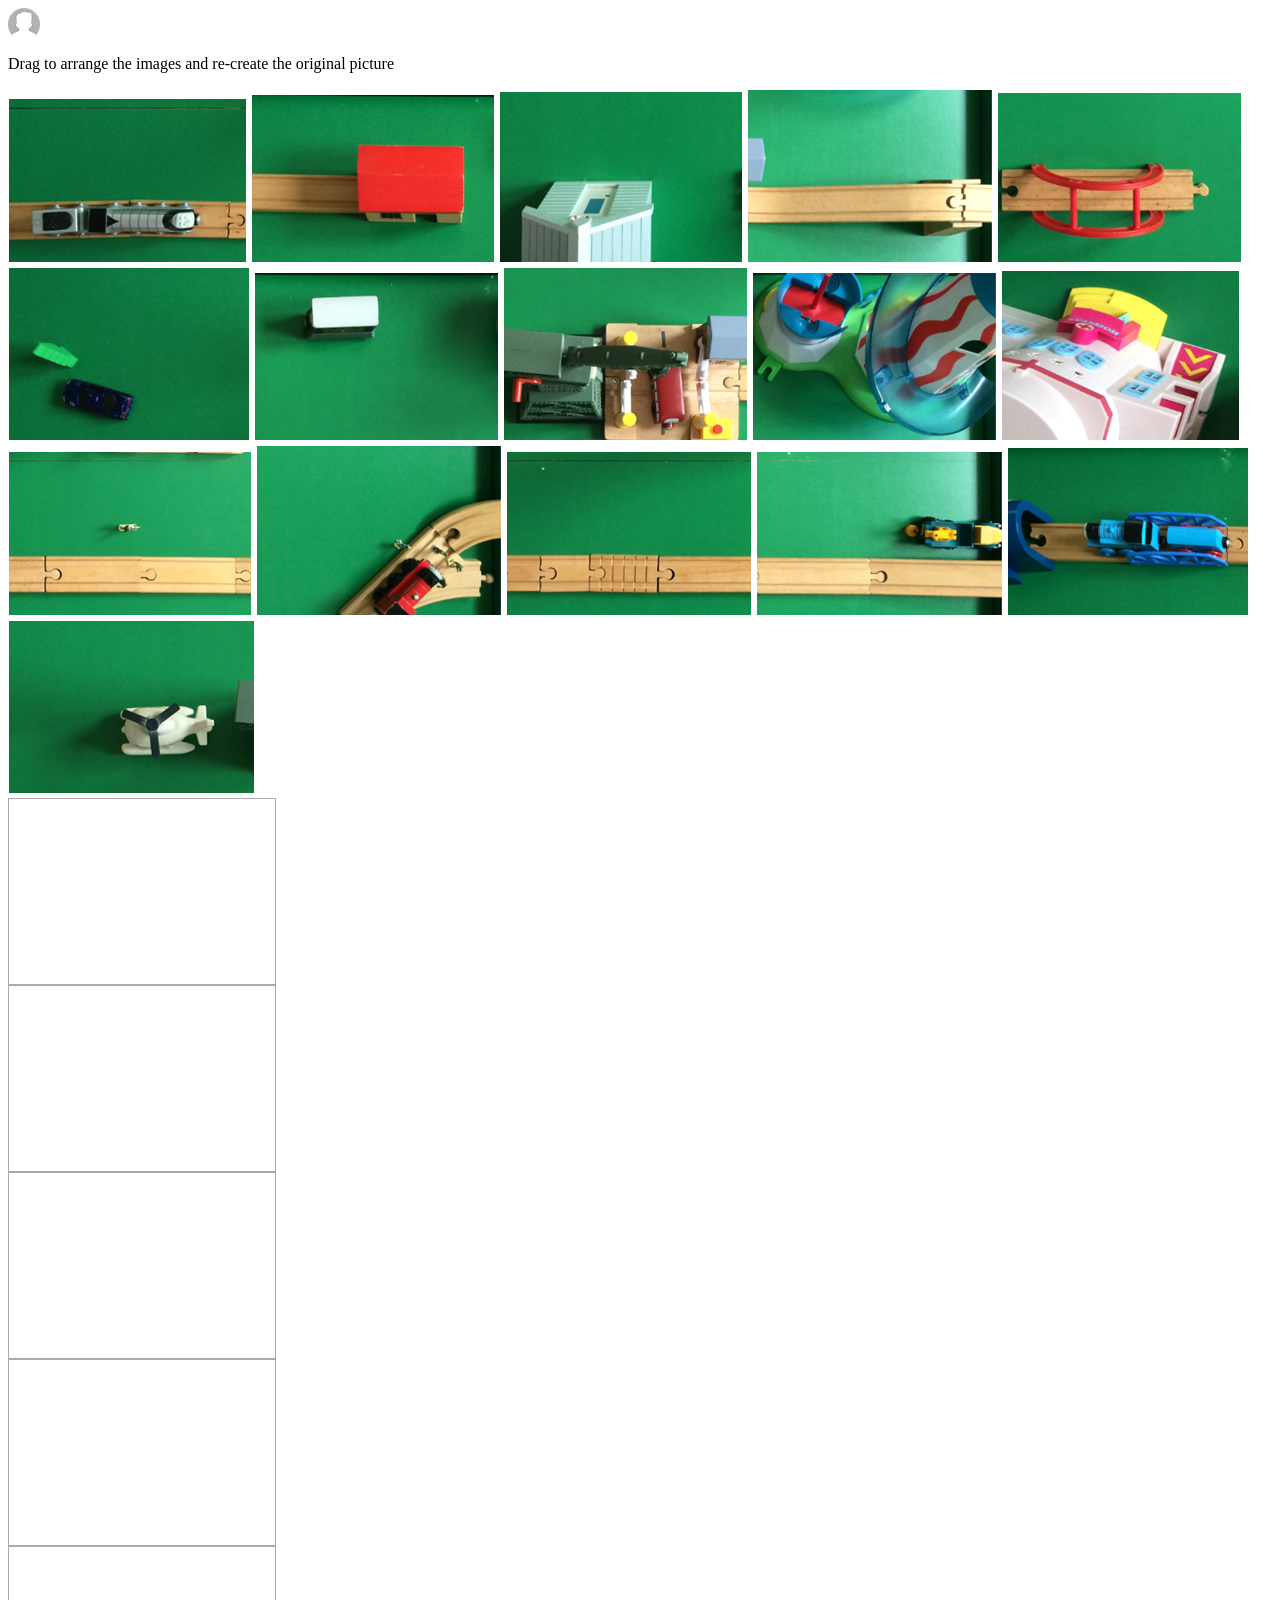
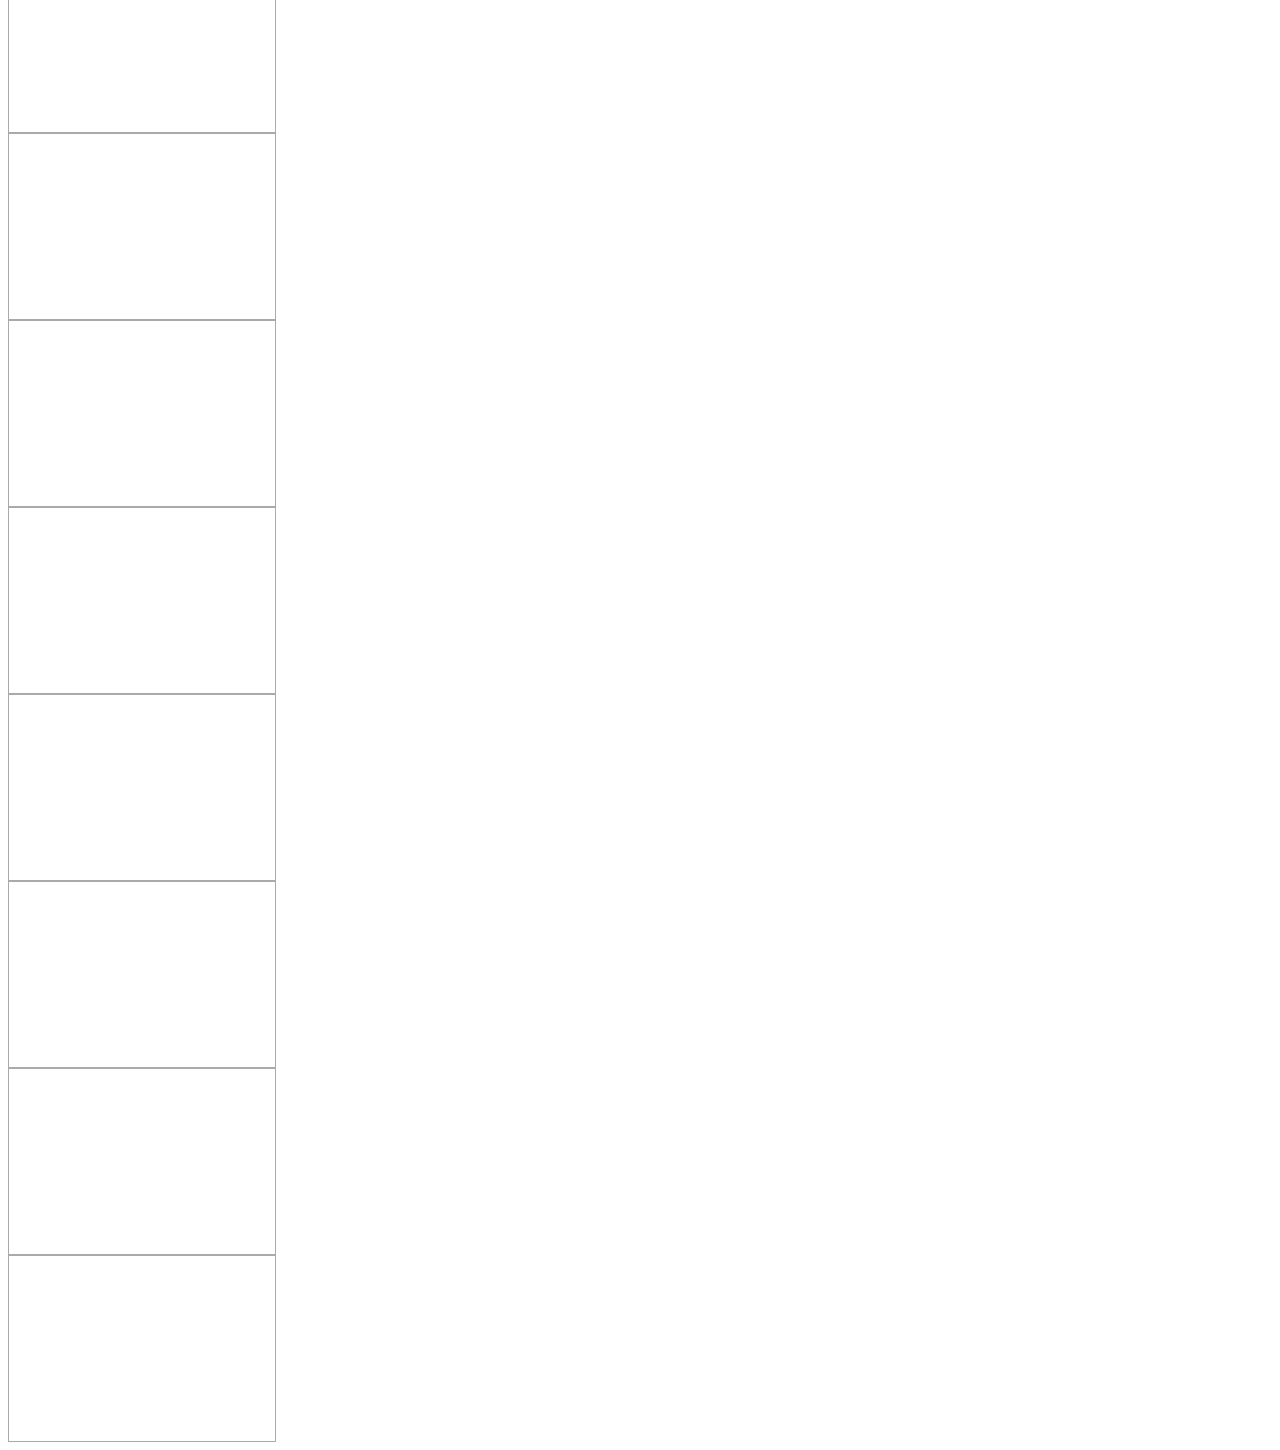
==== index.html @ b6e70872 "comment" ====
<!DOCTYPE html>
<html lang="en">
  <head>
    <meta charset="utf-8">
    <meta http-equiv="X-UA-Compatible" content="IE=edge">
    <meta name="viewport" content="width=device-width, initial-scale=1.0">
    <title>Map Your Vision - Team building for virtual teams</title>
	<link rel="stylesheet" href="css/style.css">
  </head>
  <body>	
	<div class="center" id="pageContainer">
		<div id="avatarContainer">
			<img id="avatar" class="img" src="images/avatar_grey_small.png" alt="avatar"></img>
			<br/><span id="avatarName"></span>
		</div>
			
		<p>Drag to arrange the images and re-create the original picture</p>
		
		<div id="boardContainer">
			<img id="drag1" class="img" src="images/Picture1.png" draggable="true" ondragstart="drag(event)">
			<img class="img" src="images/Picture2.png" draggable="true" ondragstart="drag(event)">
			<img class="img" src="images/Picture3.png" draggable="true" ondragstart="drag(event)">
			<img class="img" src="images/Picture4.png" draggable="true" ondragstart="drag(event)">
			<img class="img" src="images/Picture5.png" draggable="true" ondragstart="drag(event)">
			<img class="img" src="images/Picture6.png" draggable="true" ondragstart="drag(event)">
			<img class="img" src="images/Picture7.png" draggable="true" ondragstart="drag(event)">
			<img class="img" src="images/Picture8.png" draggable="true" ondragstart="drag(event)">
			<img class="img" src="images/Picture9.png" draggable="true" ondragstart="drag(event)">
			<img class="img" src="images/Picture10.png" draggable="true" ondragstart="drag(event)">
			<img class="img" src="images/Picture11.png" draggable="true" ondragstart="drag(event)">
			<img class="img" src="images/Picture12.png" draggable="true" ondragstart="drag(event)">
			<img class="img" src="images/Picture13.png" draggable="true" ondragstart="drag(event)">
			<img class="img" src="images/Picture14.png" draggable="true" ondragstart="drag(event)">
			<img class="img" src="images/Picture15.png" draggable="true" ondragstart="drag(event)">
			<img class="img" src="images/Picture16.png" draggable="true" ondragstart="drag(event)">
			
			<div class="imgDiv" ondrop="drop(event)" ondragover="allowDrop(event)"></div>
			<div class="imgDiv" ondrop="drop(event)" ondragover="allowDrop(event)"></div>
			<div class="imgDiv" ondrop="drop(event)" ondragover="allowDrop(event)"></div>
			<div class="imgDiv" ondrop="drop(event)" ondragover="allowDrop(event)"></div>
			
			
			<div class="imgDiv" ondrop="drop(event)" ondragover="allowDrop(event)"></div>
			<div class="imgDiv" ondrop="drop(event)" ondragover="allowDrop(event)"></div>
			<div class="imgDiv" ondrop="drop(event)" ondragover="allowDrop(event)"></div>
			<div class="imgDiv" ondrop="drop(event)" ondragover="allowDrop(event)"></div>
			
			
			<div class="imgDiv" ondrop="drop(event)" ondragover="allowDrop(event)"></div>
			<div class="imgDiv" ondrop="drop(event)" ondragover="allowDrop(event)"></div>
			<div class="imgDiv" ondrop="drop(event)" ondragover="allowDrop(event)"></div>
			<div class="imgDiv" ondrop="drop(event)" ondragover="allowDrop(event)"></div>	
			
			<!--<table>
				<tbody>
					<tr>
						<td><div class="imgDiv" ondrop="drop(event)" ondragover="allowDrop(event)"></div></td>
						<td><div class="imgDiv" ondrop="drop(event)" ondragover="allowDrop(event)"></div></td>
						<td><div class="imgDiv" ondrop="drop(event)" ondragover="allowDrop(event)"></div></td>
						<td><div class="imgDiv" ondrop="drop(event)" ondragover="allowDrop(event)"></div></td>
					</tr>
					<tr>
						<td><div class="imgDiv" ondrop="drop(event)" ondragover="allowDrop(event)"></div></td>
						<td><div class="imgDiv" ondrop="drop(event)" ondragover="allowDrop(event)"></div></td>
						<td><div class="imgDiv" ondrop="drop(event)" ondragover="allowDrop(event)"></div></td>
						<td><div class="imgDiv" ondrop="drop(event)" ondragover="allowDrop(event)"></div></td>
					</tr>
					<tr>
						<td><div class="imgDiv" ondrop="drop(event)" ondragover="allowDrop(event)"></div></td>
						<td><div class="imgDiv" ondrop="drop(event)" ondragover="allowDrop(event)"></div></td>
						<td><div class="imgDiv" ondrop="drop(event)" ondragover="allowDrop(event)"></div></td>
						<td><div class="imgDiv" ondrop="drop(event)" ondragover="allowDrop(event)"></div></td>
					</tr>
				</tbody>
			</table>-->
		</div>
		
		<!-- Javascript files added to the end of body for bootstrap -->
		
		<script src="https://ajax.googleapis.com/ajax/libs/jquery/1.11.2/jquery.min.js"></script>
		<script src="https://cdn.socket.io/socket.io-1.4.5.js"></script>
		<script src="./api/config"></script>  <!-- Loaded via REST API -->
		<script src="./client.js"></script>
	</div>
  </body>
</html>
---- css/style.css ----
.imgDiv {
	width:246px;
	height:165px;
	padding:10px;
	border:1px solid #aaaaaa;
}
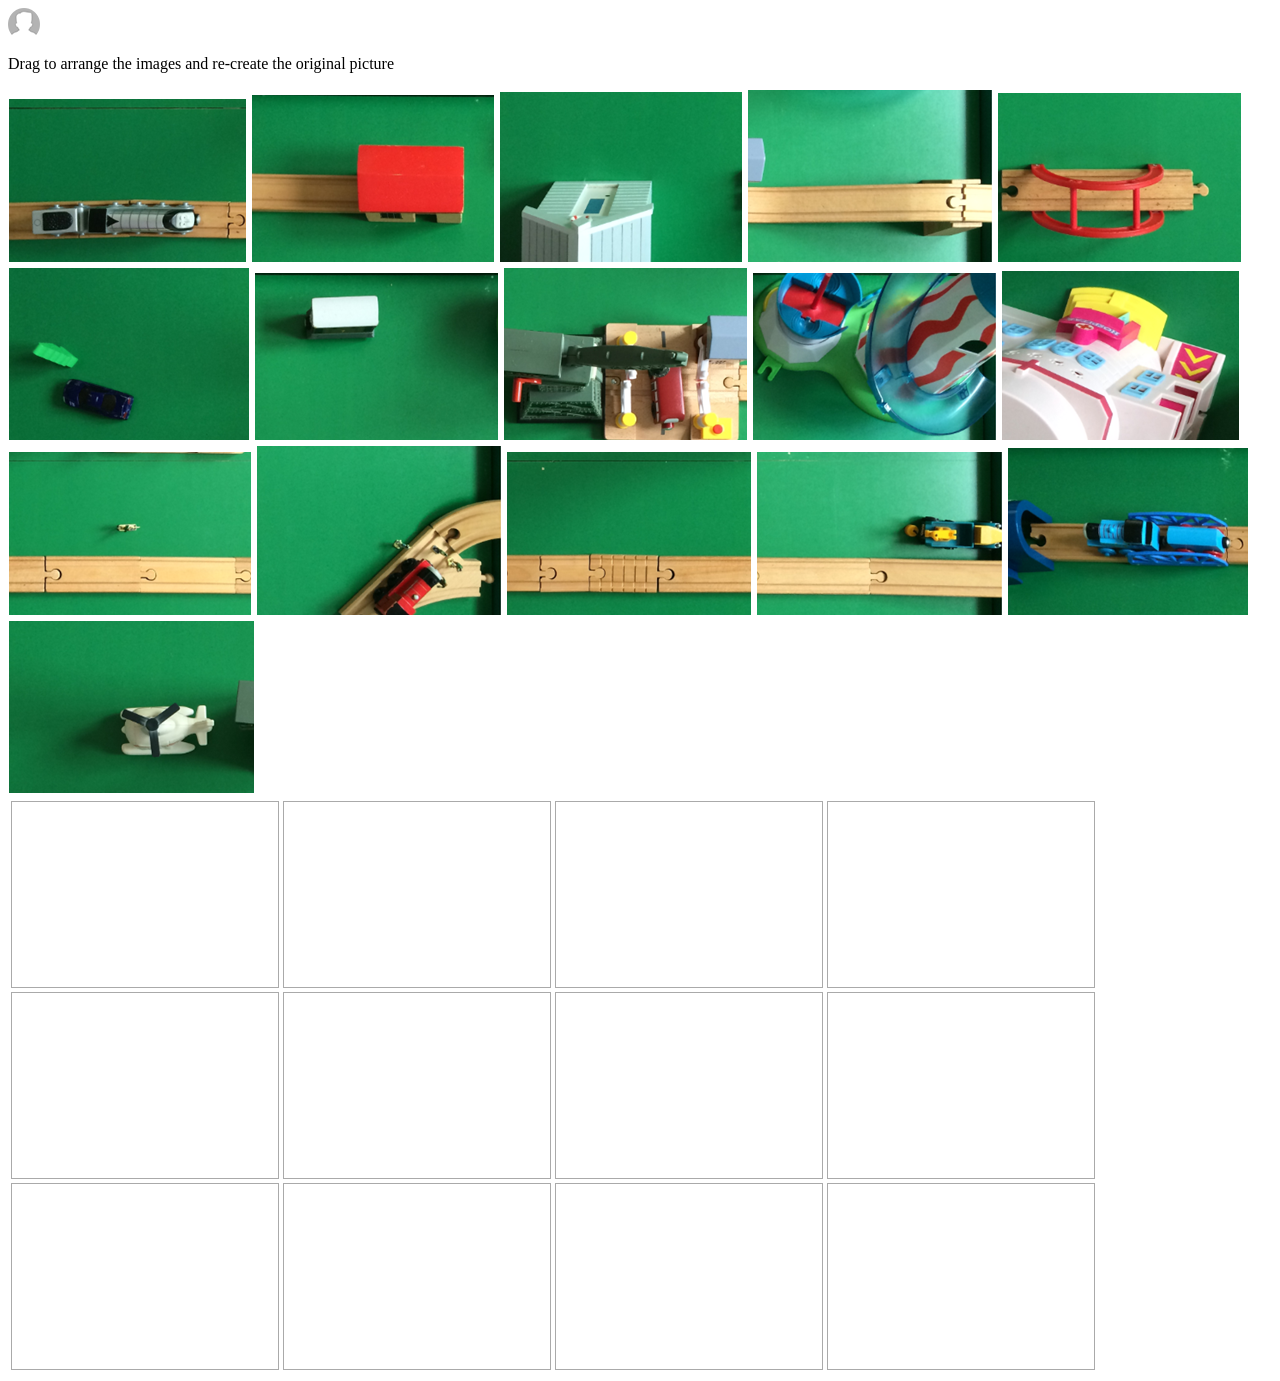
==== commit 974c7eea: "comment" ====
--- a/index.html
+++ b/index.html
@@ -18,23 +18,23 @@
 		
 		<div id="boardContainer">
 			<img id="drag1" class="img" src="images/Picture1.png" draggable="true" ondragstart="drag(event)">
-			<img class="img" src="images/Picture2.png" draggable="true" ondragstart="drag(event)">
-			<img class="img" src="images/Picture3.png" draggable="true" ondragstart="drag(event)">
-			<img class="img" src="images/Picture4.png" draggable="true" ondragstart="drag(event)">
-			<img class="img" src="images/Picture5.png" draggable="true" ondragstart="drag(event)">
-			<img class="img" src="images/Picture6.png" draggable="true" ondragstart="drag(event)">
-			<img class="img" src="images/Picture7.png" draggable="true" ondragstart="drag(event)">
-			<img class="img" src="images/Picture8.png" draggable="true" ondragstart="drag(event)">
-			<img class="img" src="images/Picture9.png" draggable="true" ondragstart="drag(event)">
-			<img class="img" src="images/Picture10.png" draggable="true" ondragstart="drag(event)">
-			<img class="img" src="images/Picture11.png" draggable="true" ondragstart="drag(event)">
-			<img class="img" src="images/Picture12.png" draggable="true" ondragstart="drag(event)">
-			<img class="img" src="images/Picture13.png" draggable="true" ondragstart="drag(event)">
-			<img class="img" src="images/Picture14.png" draggable="true" ondragstart="drag(event)">
-			<img class="img" src="images/Picture15.png" draggable="true" ondragstart="drag(event)">
-			<img class="img" src="images/Picture16.png" draggable="true" ondragstart="drag(event)">
+			<img id="drag2" class="img" src="images/Picture2.png" draggable="true" ondragstart="drag(event)">
+			<img id="drag3" class="img" src="images/Picture3.png" draggable="true" ondragstart="drag(event)">
+			<img id="drag4" class="img" src="images/Picture4.png" draggable="true" ondragstart="drag(event)">
+			<img id="drag5" class="img" src="images/Picture5.png" draggable="true" ondragstart="drag(event)">
+			<img id="drag6" class="img" src="images/Picture6.png" draggable="true" ondragstart="drag(event)">
+			<img id="drag7" class="img" src="images/Picture7.png" draggable="true" ondragstart="drag(event)">
+			<img id="drag8" class="img" src="images/Picture8.png" draggable="true" ondragstart="drag(event)">
+			<img id="drag9" class="img" src="images/Picture9.png" draggable="true" ondragstart="drag(event)">
+			<img id="drag10" class="img" src="images/Picture10.png" draggable="true" ondragstart="drag(event)">
+			<img id="drag11" class="img" src="images/Picture11.png" draggable="true" ondragstart="drag(event)">
+			<img id="drag12" class="img" src="images/Picture12.png" draggable="true" ondragstart="drag(event)">
+			<img id="drag13" class="img" src="images/Picture13.png" draggable="true" ondragstart="drag(event)">
+			<img id="drag14" class="img" src="images/Picture14.png" draggable="true" ondragstart="drag(event)">
+			<img id="drag15" class="img" src="images/Picture15.png" draggable="true" ondragstart="drag(event)">
+			<img id="drag16" class="img" src="images/Picture16.png" draggable="true" ondragstart="drag(event)">
 			
-			<div class="imgDiv" ondrop="drop(event)" ondragover="allowDrop(event)"></div>
+			<!--<div class="imgDiv" ondrop="drop(event)" ondragover="allowDrop(event)"></div>
 			<div class="imgDiv" ondrop="drop(event)" ondragover="allowDrop(event)"></div>
 			<div class="imgDiv" ondrop="drop(event)" ondragover="allowDrop(event)"></div>
 			<div class="imgDiv" ondrop="drop(event)" ondragover="allowDrop(event)"></div>
@@ -49,9 +49,9 @@
 			<div class="imgDiv" ondrop="drop(event)" ondragover="allowDrop(event)"></div>
 			<div class="imgDiv" ondrop="drop(event)" ondragover="allowDrop(event)"></div>
 			<div class="imgDiv" ondrop="drop(event)" ondragover="allowDrop(event)"></div>
-			<div class="imgDiv" ondrop="drop(event)" ondragover="allowDrop(event)"></div>	
+			<div class="imgDiv" ondrop="drop(event)" ondragover="allowDrop(event)"></div>-->	
 			
-			<!--<table>
+			<table>
 				<tbody>
 					<tr>
 						<td><div class="imgDiv" ondrop="drop(event)" ondragover="allowDrop(event)"></div></td>
@@ -72,7 +72,7 @@
 						<td><div class="imgDiv" ondrop="drop(event)" ondragover="allowDrop(event)"></div></td>
 					</tr>
 				</tbody>
-			</table>-->
+			</table>
 		</div>
 		
 		<!-- Javascript files added to the end of body for bootstrap -->
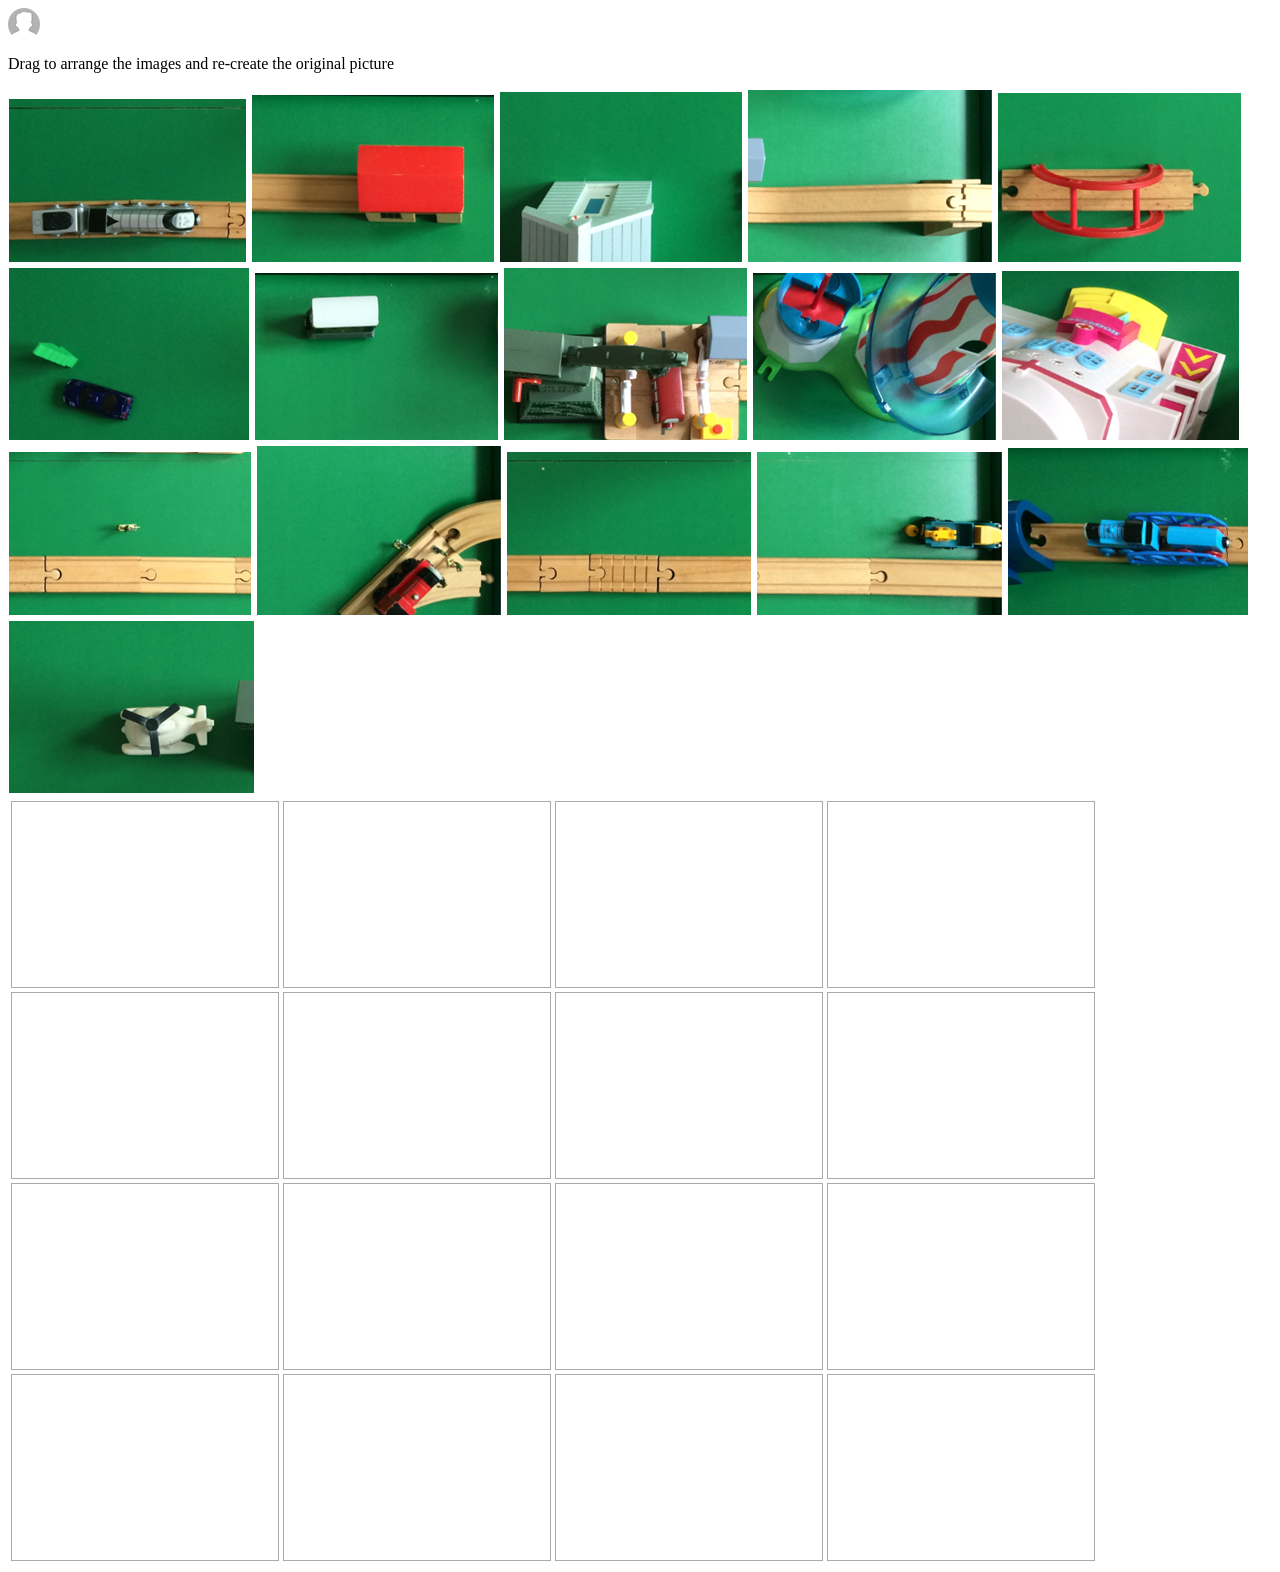
==== commit b183ed76: "comment" ====
--- a/index.html
+++ b/index.html
@@ -34,25 +34,14 @@
 			<img id="drag15" class="img" src="images/Picture15.png" draggable="true" ondragstart="drag(event)">
 			<img id="drag16" class="img" src="images/Picture16.png" draggable="true" ondragstart="drag(event)">
 			
-			<!--<div class="imgDiv" ondrop="drop(event)" ondragover="allowDrop(event)"></div>
-			<div class="imgDiv" ondrop="drop(event)" ondragover="allowDrop(event)"></div>
-			<div class="imgDiv" ondrop="drop(event)" ondragover="allowDrop(event)"></div>
-			<div class="imgDiv" ondrop="drop(event)" ondragover="allowDrop(event)"></div>
-			
-			
-			<div class="imgDiv" ondrop="drop(event)" ondragover="allowDrop(event)"></div>
-			<div class="imgDiv" ondrop="drop(event)" ondragover="allowDrop(event)"></div>
-			<div class="imgDiv" ondrop="drop(event)" ondragover="allowDrop(event)"></div>
-			<div class="imgDiv" ondrop="drop(event)" ondragover="allowDrop(event)"></div>
-			
-			
-			<div class="imgDiv" ondrop="drop(event)" ondragover="allowDrop(event)"></div>
-			<div class="imgDiv" ondrop="drop(event)" ondragover="allowDrop(event)"></div>
-			<div class="imgDiv" ondrop="drop(event)" ondragover="allowDrop(event)"></div>
-			<div class="imgDiv" ondrop="drop(event)" ondragover="allowDrop(event)"></div>-->	
-			
 			<table>
 				<tbody>
+					<tr>
+						<td><div class="imgDiv" ondrop="drop(event)" ondragover="allowDrop(event)"></div></td>
+						<td><div class="imgDiv" ondrop="drop(event)" ondragover="allowDrop(event)"></div></td>
+						<td><div class="imgDiv" ondrop="drop(event)" ondragover="allowDrop(event)"></div></td>
+						<td><div class="imgDiv" ondrop="drop(event)" ondragover="allowDrop(event)"></div></td>
+					</tr>
 					<tr>
 						<td><div class="imgDiv" ondrop="drop(event)" ondragover="allowDrop(event)"></div></td>
 						<td><div class="imgDiv" ondrop="drop(event)" ondragover="allowDrop(event)"></div></td>
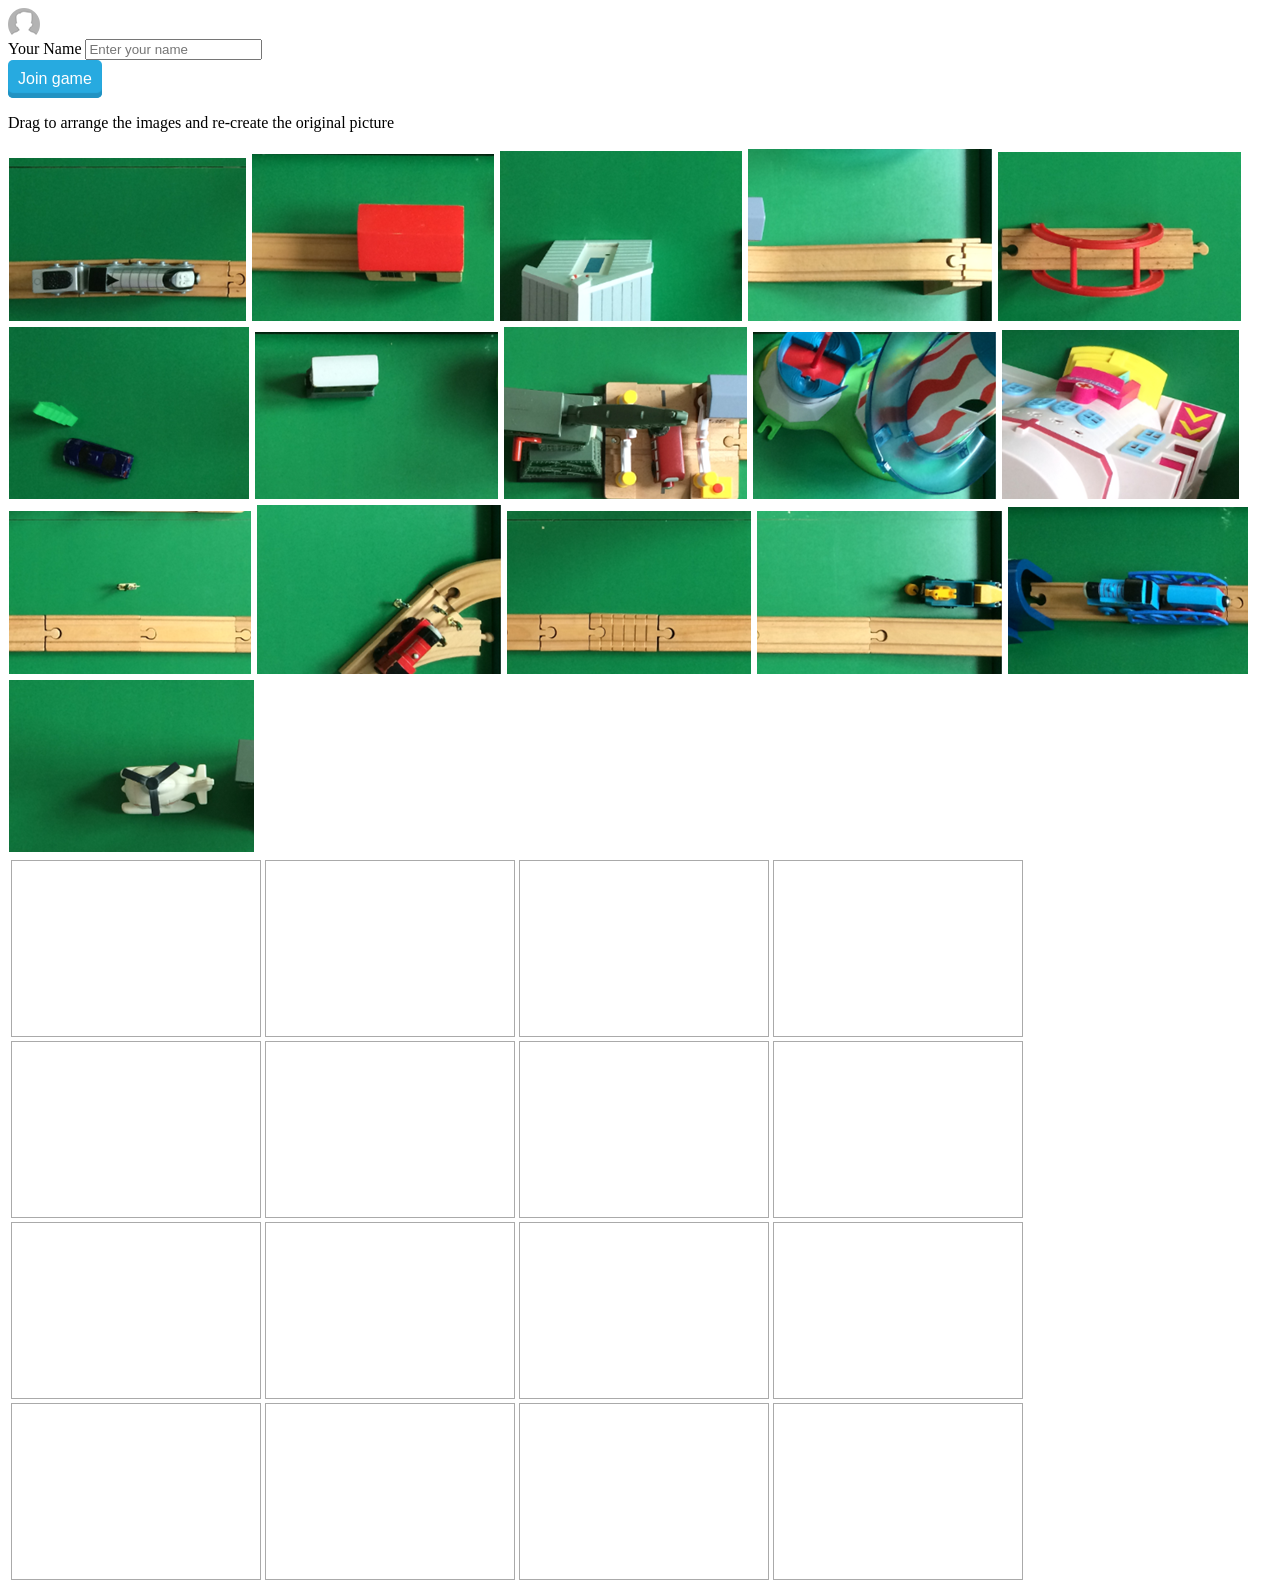
==== commit 7abb2d02: "comment" ====
--- a/index.html
+++ b/index.html
@@ -12,6 +12,17 @@
 		<div id="avatarContainer">
 			<img id="avatar" class="img" src="images/avatar_grey_small.png" alt="avatar"></img>
 			<br/><span id="avatarName"></span>
+		</div>
+		
+		<div class="center" id="playerentry">
+			<div id="errMsg"></div>
+			<form id="homePageForm">	
+				<label class="label paleGrey" for="pname">Your Name</label>
+				<input class="input" type="text" id="pname" placeholder="Enter your name"/>
+				<!--<div id="options">-->
+				</div>
+				<button class="btn-primary" type="button" id="joinBtn">Join game</button>
+			</form>
 		</div>
 			
 		<p>Drag to arrange the images and re-create the original picture</p>
--- a/css/style.css
+++ b/css/style.css
@@ -1,6 +1,21 @@
 .imgDiv {
 	width:246px;
-	height:165px;
-	padding:10px;
+	height:173px;
+	padding:1px;
 	border:1px solid #aaaaaa;
+}
+
+.btn-primary {
+	font-family: BentonSans,Arial,Helvetica,Sans-serif;
+	font-size: 12pt;
+	padding: 10px;
+	background-color: #27aae0;
+	box-shadow: inset 0 -5px 1px #2192c2;
+	border-radius: 5px;
+	border: 0px solid #27aae0;
+	color: white;
+}
+
+.table {
+	border-collapse: collapse;
 }
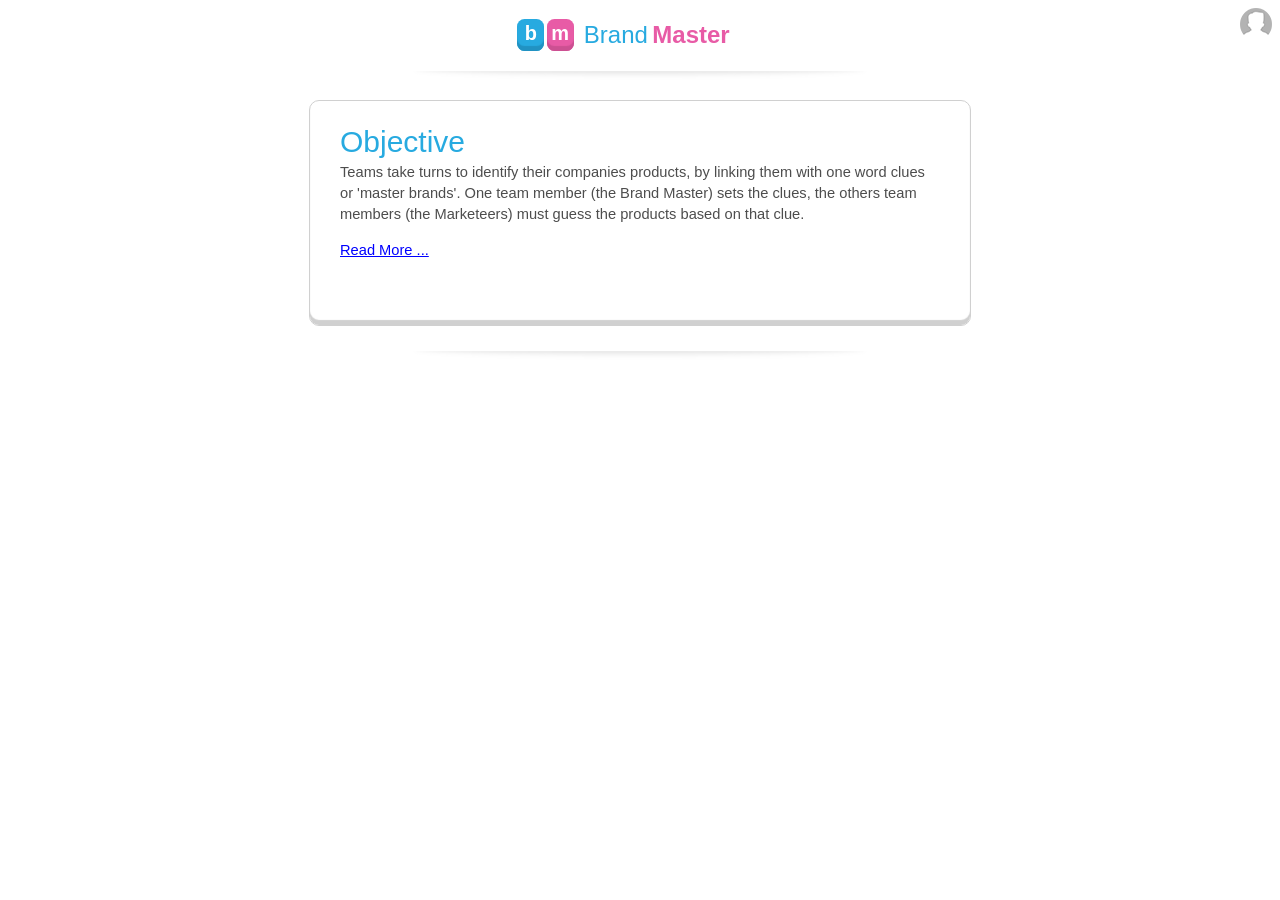
==== commit 4788817f: "first commit" ====
--- a/index.html
+++ b/index.html
@@ -4,7 +4,7 @@
     <meta charset="utf-8">
     <meta http-equiv="X-UA-Compatible" content="IE=edge">
     <meta name="viewport" content="width=device-width, initial-scale=1.0">
-    <title>Map Your Vision - Team building for virtual teams</title>
+    <title>BrandMaster - Team building for virtual teams</title>
 	<link rel="stylesheet" href="css/style.css">
   </head>
   <body>	
@@ -13,71 +13,115 @@
 			<img id="avatar" class="img" src="images/avatar_grey_small.png" alt="avatar"></img>
 			<br/><span id="avatarName"></span>
 		</div>
+		<div id="resetContainer">
+		
+		</div>
+		<div id="header">
+			<div id="b" class="header tile">
+				<strong>b</strong>
+			</div>
+			<div id="m" class="header tile">
+				<strong>m</strong>
+			</div>
+			<div class="header" id="brand">
+				&nbsp;Brand
+			</div>
+			<div class="header" id="master">
+				Master
+			</div>
+			<div id="shadow" class="center"><img class="img" src="images/shadow_small.png" alt="shadow"></img></div>
+		</div>
+		
+		<div class="container center" id="endBanner">
+		
+		</div>
+		<div class="container" id="rules">
+			<div class="title">Objective</div>
+			<div class="blurb">
+				Teams take turns to identify their companies products, by linking them with one word clues or 'master brands'. One team member (the Brand Master) sets the clues, the others team members (the Marketeers) must guess the products based on that clue.<p><span class="read_more">Read More ...</span></p>
+				<div id="moreRules">
+					<p><strong>Brand Master</strong><br/>See’s all the products your team and other teams are developing and must conceptualise one word Masterbrands to link your products together. They enter their clue/master brand and the number of products they are trying to link.</p><p><strong>Marketeers</strong><br/>Choose products from the board that match the Brand Masters clues. You will receive a one word clue and a number that reflects the number of products linked. Marketeers receive a bonus guess each round to help identify unguessed products from previous rounds, these do not need to be taken).</p><p><strong>Time</strong><br/>Teams have 2 minutes per turn (to both provide a masterbrand and making all respective guesses).</p><p><strong>Turns</strong><br/>Turns end once all guesses are made (including the bonus guess), if a wrong answer is provided (guessing another teams product), if the team decides to end their turn early, or the 2 minutes elapse.</p>
+				</div>
+			</div>
+			<!--<div class="title">Rules</div>
+			<div class="blurb">
+				Here are some initial rules <span class="toggler"> more...</span>
+				<div id="moreRules">Here are some more rules</div>
+			</div>-->
+		</div>
 		
 		<div class="center" id="playerentry">
 			<div id="errMsg"></div>
 			<form id="homePageForm">	
 				<label class="label paleGrey" for="pname">Your Name</label>
 				<input class="input" type="text" id="pname" placeholder="Enter your name"/>
-				<!--<div id="options">-->
+				<div id="options">
 				</div>
 				<button class="btn-primary" type="button" id="joinBtn">Join game</button>
 			</form>
 		</div>
+		
+		<div id="teamTable" class="container">	
+		</div>
+		
+		<div class="center" id="waitMsg"></div>
+
+		<div class="container center" id="teamsWrap">
+			<div id="scoreTable"></div>	
+			<!--<div id="errors"></div>-->
+			<div id="numPlayers"></div>
+			<div id="role"></div>
+		</div>
 			
-		<p>Drag to arrange the images and re-create the original picture</p>
+		<div class="container" id="board">
+		</div>
+		<div class="container" id="actions">
+		</div>
+
+		<!-- Teams Modal -->
+		<div id="teamsModal" class="modal">
+			<!--Modal Content -->
+			<div id="teamsModalContent" class="modal-content">
+			
+			</div>
+		</div>
 		
-		<div id="boardContainer">
-			<img id="drag1" class="img" src="images/Picture1.png" draggable="true" ondragstart="drag(event)">
-			<img id="drag2" class="img" src="images/Picture2.png" draggable="true" ondragstart="drag(event)">
-			<img id="drag3" class="img" src="images/Picture3.png" draggable="true" ondragstart="drag(event)">
-			<img id="drag4" class="img" src="images/Picture4.png" draggable="true" ondragstart="drag(event)">
-			<img id="drag5" class="img" src="images/Picture5.png" draggable="true" ondragstart="drag(event)">
-			<img id="drag6" class="img" src="images/Picture6.png" draggable="true" ondragstart="drag(event)">
-			<img id="drag7" class="img" src="images/Picture7.png" draggable="true" ondragstart="drag(event)">
-			<img id="drag8" class="img" src="images/Picture8.png" draggable="true" ondragstart="drag(event)">
-			<img id="drag9" class="img" src="images/Picture9.png" draggable="true" ondragstart="drag(event)">
-			<img id="drag10" class="img" src="images/Picture10.png" draggable="true" ondragstart="drag(event)">
-			<img id="drag11" class="img" src="images/Picture11.png" draggable="true" ondragstart="drag(event)">
-			<img id="drag12" class="img" src="images/Picture12.png" draggable="true" ondragstart="drag(event)">
-			<img id="drag13" class="img" src="images/Picture13.png" draggable="true" ondragstart="drag(event)">
-			<img id="drag14" class="img" src="images/Picture14.png" draggable="true" ondragstart="drag(event)">
-			<img id="drag15" class="img" src="images/Picture15.png" draggable="true" ondragstart="drag(event)">
-			<img id="drag16" class="img" src="images/Picture16.png" draggable="true" ondragstart="drag(event)">
-			
-			<table>
-				<tbody>
-					<tr>
-						<td><div class="imgDiv" ondrop="drop(event)" ondragover="allowDrop(event)"></div></td>
-						<td><div class="imgDiv" ondrop="drop(event)" ondragover="allowDrop(event)"></div></td>
-						<td><div class="imgDiv" ondrop="drop(event)" ondragover="allowDrop(event)"></div></td>
-						<td><div class="imgDiv" ondrop="drop(event)" ondragover="allowDrop(event)"></div></td>
-					</tr>
-					<tr>
-						<td><div class="imgDiv" ondrop="drop(event)" ondragover="allowDrop(event)"></div></td>
-						<td><div class="imgDiv" ondrop="drop(event)" ondragover="allowDrop(event)"></div></td>
-						<td><div class="imgDiv" ondrop="drop(event)" ondragover="allowDrop(event)"></div></td>
-						<td><div class="imgDiv" ondrop="drop(event)" ondragover="allowDrop(event)"></div></td>
-					</tr>
-					<tr>
-						<td><div class="imgDiv" ondrop="drop(event)" ondragover="allowDrop(event)"></div></td>
-						<td><div class="imgDiv" ondrop="drop(event)" ondragover="allowDrop(event)"></div></td>
-						<td><div class="imgDiv" ondrop="drop(event)" ondragover="allowDrop(event)"></div></td>
-						<td><div class="imgDiv" ondrop="drop(event)" ondragover="allowDrop(event)"></div></td>
-					</tr>
-					<tr>
-						<td><div class="imgDiv" ondrop="drop(event)" ondragover="allowDrop(event)"></div></td>
-						<td><div class="imgDiv" ondrop="drop(event)" ondragover="allowDrop(event)"></div></td>
-						<td><div class="imgDiv" ondrop="drop(event)" ondragover="allowDrop(event)"></div></td>
-						<td><div class="imgDiv" ondrop="drop(event)" ondragover="allowDrop(event)"></div></td>
-					</tr>
-				</tbody>
-			</table>
+		<!-- Correct Modal -->
+		<div id="correctModal" class="modal">
+			<!--Modal Content -->
+			<div class="modal-content">
+				<p><img class="img" src="images/happy_face_small.png" alt="correct" style="width:25%"></img></p>
+				<p><strong>Whoohoo! That's correct!</strong></p>
+				<p><span id="modalMsg"></span></p>
+			</div>
+		</div>
+		<!-- Incorrect Modal -->
+		<div id="incorrectModal" class="modal">
+			<!--Modal Content -->
+			<div class="modal-content">
+				<p><img class="img" src="images/sad_face_small.png" alt="incorrect" style="width:25%"></img></p>
+				<p><strong>It's good, but it's not right!</strong></p>
+				<p>Your turn ends...</p>
+			</div>
+		</div>
+		<!-- confirm Modal -->
+		<div id="confirmModal" class="modal">
+			<!--Modal Content -->
+			<div class="modal-content">
+				<p style="font-size; 26px;">Are you sure you want to select '<span style="font-weight:500;" id="wordToConfirm"></span>'?</p>
+				<input class="btn-secondary" id="nope" type="button" value="Nope"></input><input class="btn-primary" id="yes" type="button" value="Yes we do!"></input>
+			</div>
+		</div>
+		<div id="btmShadow" class="center"><img class="img" src="images/shadow_small.png" alt="shadow"></img></div>
+		<div class="container center" id="historyWrap">
+			<div id="history">
+			</div>
 		</div>
 		
 		<!-- Javascript files added to the end of body for bootstrap -->
 		
 		<script src="https://ajax.googleapis.com/ajax/libs/jquery/1.11.2/jquery.min.js"></script>
+		<!--<script src="https://cdn.rawgit.com/nnattawat/flip/master/dist/jquery.flip.min.js"></script>-->
 		<script src="https://cdn.socket.io/socket.io-1.4.5.js"></script>
 		<script src="./api/config"></script>  <!-- Loaded via REST API -->
 		<script src="./client.js"></script>
--- a/css/style.css
+++ b/css/style.css
@@ -1,8 +1,129 @@
-.imgDiv {
-	width:246px;
-	height:173px;
-	padding:1px;
-	border:1px solid #aaaaaa;
+/*.dynamic::-webkit-input-placeholder {
+color: #27aae0 !important;
+}
+ 
+.dynamic:-moz-placeholder { 
+color: #27aae0 !important;  
+}
+ 
+.dynamic::-moz-placeholder {  
+color: #27aae0 !important;  
+}
+ 
+.dynamic:-ms-input-placeholder {  
+color: #27aae0 !important;  
+}*/
+
+body {
+	font-family: BentonSans,Arial,Helvetica,Sans-serif;
+}
+
+/*#top {
+	text-align: center;
+}*/
+
+#topWrap {
+	display: inline-block;
+	padding-top: 16px;
+}
+
+#numInput {
+	display:inline-block;
+	margin-right: 8px;
+}
+
+#numTxt {
+	display:inline-block;
+	color: #b3b3b3;	
+	margin-right:8px;
+}
+
+.paleGrey {
+	color: #b3b3b3;
+}
+
+#topInWrap {
+	display: table;
+}
+
+#rules {
+	border: 1px solid #d0d0d0;
+	border-radius: 10px;
+	display: inline-block;
+	padding: 30px;
+	box-shadow: inset 0 -5px 1px #d0d0d0;
+	//font-weight:300;
+	line-height: 21px;
+}
+
+.title {
+	text-align: left;
+	font-size: 30px;	
+	color: #27aae0;
+	padding-bottom: 10px;
+}
+
+.middle {
+	display: table-cell;
+	vertical-align: middle;
+}
+
+.center {
+	text-align:center;
+}
+
+#shadow {
+	padding:5px;
+	padding-bottom: 16px;
+	padding-top: 16px;
+}
+
+#btmShadow {
+	padding-bottom: 16px;
+}
+
+.header {
+	font-size: 18pt;
+	display: inline-block;
+	vertical-align:	middle;
+}
+
+#header{
+	padding-top: 12px;
+}
+
+.blurb {
+	font-size:11pt;
+	text-align: left;
+	padding-bottom: 20px;
+	color: #4d4d4d;
+}
+
+.tile {
+	width: 27px;
+	height: 32px;
+	border-radius:7.5px;
+	color: white;
+	line-height: 29px;
+	font-size: 15pt;
+	margin: -1px;
+}
+
+.img {
+    max-width: 100%;
+    height: auto;
+    width: auto\9; /* ie8 */
+}
+
+.label {
+	//color: #b3b3b3;
+	margin-right: 10px;
+}
+
+.input {
+	padding: 10px;
+	border-radius: 5px;
+	border: 1px solid #b3b3b3;
 }
 
 .btn-primary {
@@ -16,6 +137,307 @@
 	color: white;
 }
 
-.table {
-	border-collapse: collapse;
+.btn-secondary {
+	font-family: BentonSans,Arial,Helvetica,Sans-serif;
+	font-size: 12pt;
+	padding: 10px;
+	margin-right: 10px;
+	background-color: #f0f0f0;
+	box-shadow: inset 0 -5px 1px #b3b3b3;
+	border-radius: 5px;
+	border: 0px solid #27aae0;
+	color: #b3b3b3;
+}
+
+#homePageForm {
+	font-size: 12pt;
+}
+
+#pname {
+	font-family: BentonSans,Arial,Helvetica,Sans-serif;
+	font-size: 12pt;
+	color: #27aae0;
+	width: 184px;
+	margin-right: 10px;
+}
+
+#b {
+	background-color: #27aae0;
+	box-shadow: inset 0 -5px 1px #2192c2;
+}
+
+#m {
+	background-color: #e85ba6;
+	box-shadow: inset 0 -5px 1px #cc5092;
+}
+
+#master {
+	color: #e85ba6;
+	font-weight: bold;
+}
+
+#brand{
+	color: #27aae0;
+}
+
+#logo {
+	display:inline-block;
+	vertical-align:	middle;
+	margin-right:15px;
+}
+
+#clueWrap{
+	padding-top: 5px;
+}
+
+#clueBox {
+	border: 1px solid #d3d3d3;
+	border-radius: 5px;
+    border-style: groove;
+	font-size: 12pt;
+	margin-right: 8px;
+	margin-left: 8px;
+	display: inline-block;
+	padding: 12px;
+	width: 200px;
+}
+
+.selector {
+	font-size: 12pt;
+	width: 58px;
+	padding: 12px;
+	border-radius: 5px;
+	margin-right: 8px;
+}
+
+#options {
+	margin: 10px;
+}
+
+a, a:link, a:visited, a:hover, a:active {
+	text-decoration: none ;
+	color:inherit;
+    cursor:pointer;
+}
+
+.teams .table-cell {
+	text-align: left;
+}
+
+#teamTable {
+	color: white;
+}
+
+.pie{
+    width: 50px;
+    height: 50px;
+    display: block;
+    position: relative;
+    border-radius: 50%;
+    background-color: #1fbba6;
+    float: left;
+    margin: 4px;
+}
+ 
+.block{
+    position:absolute;
+    background:#fff;
+    width:40px;
+    height:40px;
+    border-radius:50%;
+    top:9.5%;
+    left:10.5%;
+}
+#time{
+  position:absolute;
+  top:30%;
+  left:16%;
+  color: #b0b0b0;
+  font-size:12pt;
+}
+.degree{
+      background-image:
+        linear-gradient(90deg, transparent 50%, white 50%),
+        linear-gradient(90deg, white 50%, transparent 50%);
+}
+
+#goes {
+	color: #ababab;
+	display: inline-block;
+}
+
+#endGo {
+	display: inline-block;
+	border: none;
+	border-radius: 5px;
+    color: white;
+    padding: 12px;
+    /*text-align: center;*/
+    text-decoration: none;
+    font-size: 12pt;
+	//margin: 8px;
+}
+
+#giveClue {
+    border: none;
+	border-radius: 5px;
+    color: white;
+    padding: 12px;
+    /*text-align: center;*/
+    text-decoration: none;
+    display: inline-block;
+    font-size: 12pt;
+	//margin: 8px;
+}
+
+#playerentry{
+	margin-top: 20px;
+	display: none;
+	//margin-bottom: 20px;
+}
+
+.container {
+	display:block;
+	max-width:600px;
+	margin:0 auto;
+}
+
+.square {
+	float:left;
+	position:relative;
+	width:19%;
+	margin:0.25%;
+	padding-bottom:13%;
+	/*text-align:center;*/
+	color:white;
+	border-radius: 15px;
+	font-size:10pt;
+}
+
+.content {
+	position:absolute;
+	height:95%;
+	width:95%;
+	min-height:30px;
+	min-width:50px;
+}
+
+.table{
+	display:table;
+	width:100%;
+	height:100%;
+}
+
+.table-cell{
+	display: table-cell;
+	vertical-align: middle;
+	/*padding-bottom: 5px;*/
+	border-radius: 10px;
+}
+
+.table-column{
+	display:table-column;
+	border-radius: 10px;
+}
+
+.grid{
+  display: table;
+  width: 100%;
+  border-spacing:.5em;
+}
+.col{
+	padding:1em;
+	width:25%;
+	display:table-cell;
+	border:#f0f0f0 1px solid;
+}
+
+.table-row {
+	display : table-row;
+}
+
+#teamsWrap {
+	display: inline-block;
+	padding-bottom: 16px;
+}
+
+.scoreNum {
+	font-size: 2em;
+}
+
+.scoreTarget {
+	color: #cccccc;
+}
+
+.modal {
+	display:none;
+	position:fixed;
+	z-index: 1;
+	padding-top: 278px;
+	left: 0;
+	top: 0;
+	width: 100%;
+	height: 100%;
+	overflow: auto;
+	//background-color: rgb(0,0,0);
+	//background-color: rgba(0,0,0,0.4)
+}
+
+.modal-content {
+	background-color: #2ec306;
+	margin: auto;
+	padding: 20px;
+	//border: 1px solid #888;
+	width: 100%;
+	border-radius: 10px;
+	box-shadow: inset 0 -5px 1px #27a305;
+	color: white;
+	text-align: center;
+	width: 355px;
+}
+
+#star {
+	position:absolute;
+}
+
+#starImg {
+	z-index:1;
+	position:relative;
+	right:-32px;
+	top:-18px;
+}
+
+.score {
+	border-spacing: 26px 0px;
+}
+
+#history {
+	text-align:left;
+	color: #b3b3b3;
+}
+
+#ttable tbody tr:first-child td {
+    border-radius: 5px 5px 0 0;
+}
+
+#ttable tbody tr:last-child td {
+    border-radius: 0px 0px 5px 5px;
+}
+
+#avatarContainer {
+	float: right;
+}
+
+#pnum {
+	width: 176px;
+}
+
+.read_more { 
+	color:blue;
+	text-decoration:underline;	
+	cursor:pointer; 
+}
+
+#moreRules  { 
+	display:none; 
 }
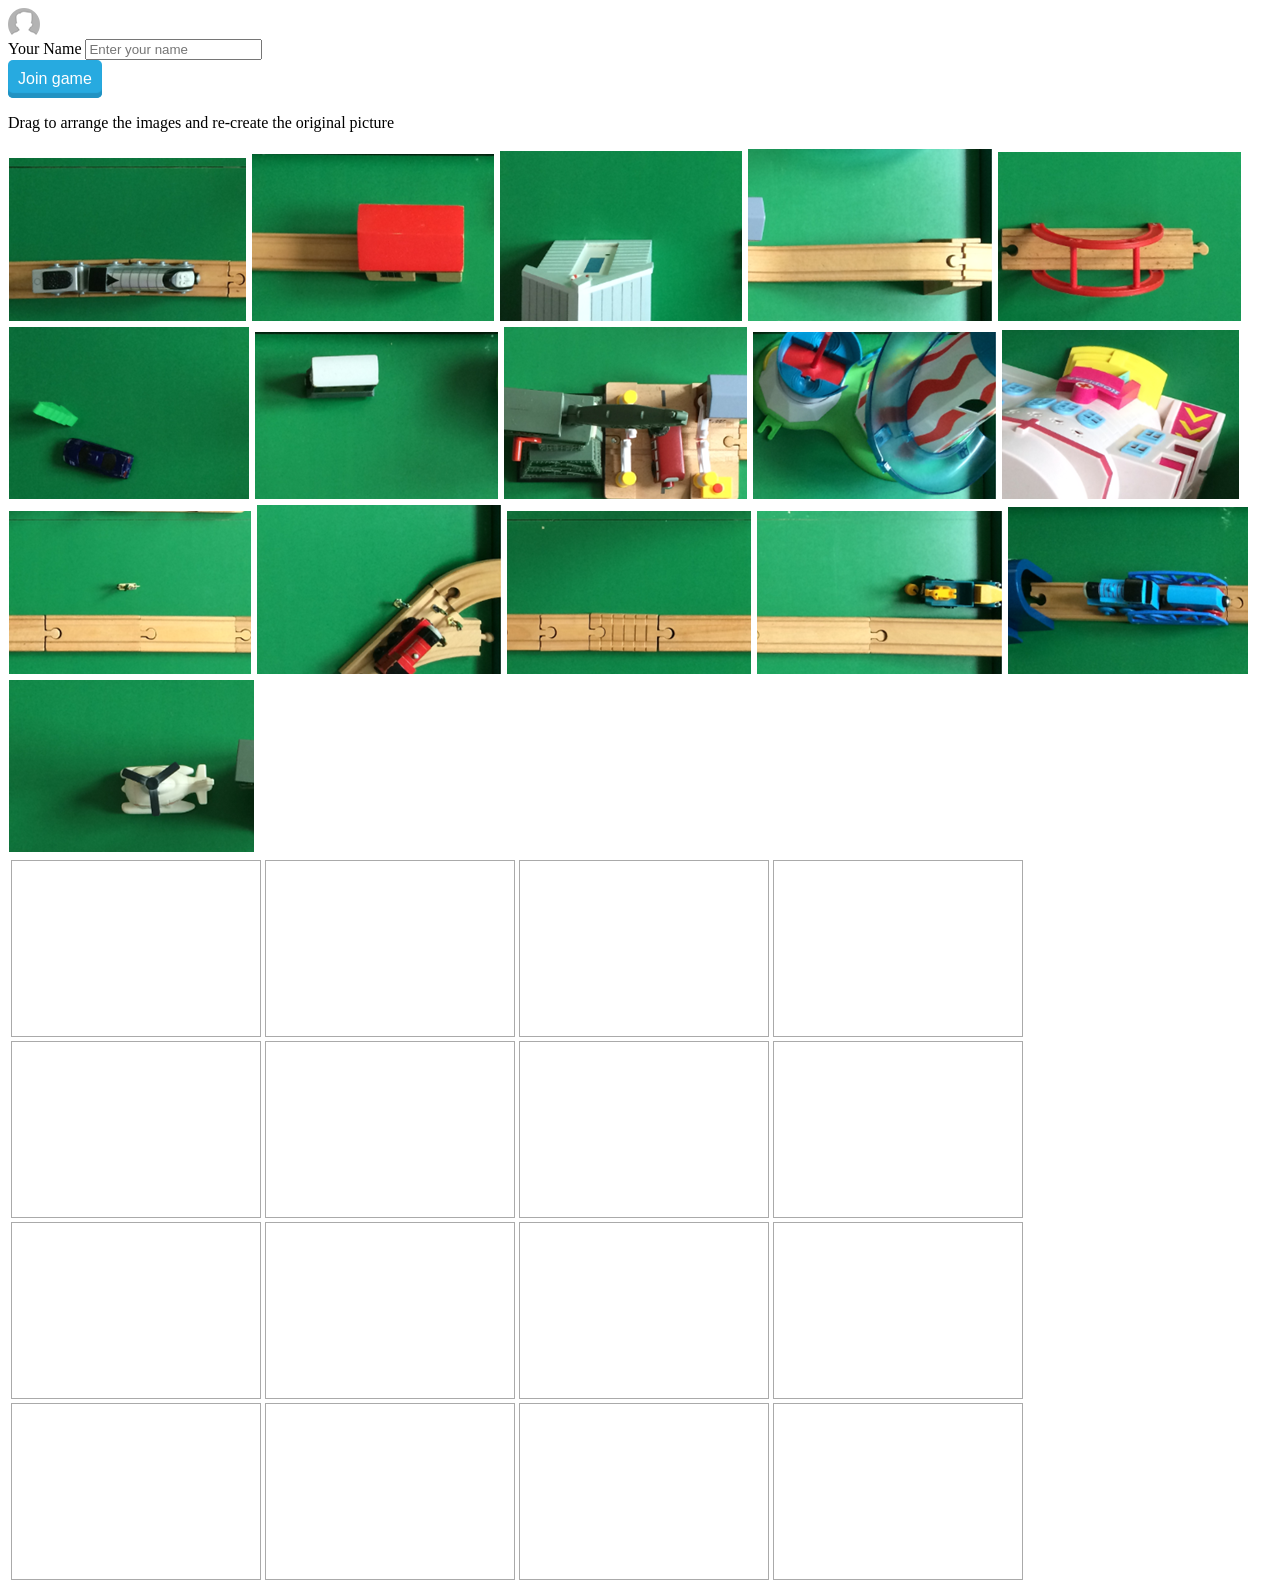
==== commit 7ebb37b4: "first commit" ====
--- a/index.html
+++ b/index.html
@@ -4,7 +4,7 @@
     <meta charset="utf-8">
     <meta http-equiv="X-UA-Compatible" content="IE=edge">
     <meta name="viewport" content="width=device-width, initial-scale=1.0">
-    <title>BrandMaster - Team building for virtual teams</title>
+    <title>Map Your Vision - Team building for virtual teams</title>
 	<link rel="stylesheet" href="css/style.css">
   </head>
   <body>	
@@ -13,115 +13,71 @@
 			<img id="avatar" class="img" src="images/avatar_grey_small.png" alt="avatar"></img>
 			<br/><span id="avatarName"></span>
 		</div>
-		<div id="resetContainer">
-		
-		</div>
-		<div id="header">
-			<div id="b" class="header tile">
-				<strong>b</strong>
-			</div>
-			<div id="m" class="header tile">
-				<strong>m</strong>
-			</div>
-			<div class="header" id="brand">
-				&nbsp;Brand
-			</div>
-			<div class="header" id="master">
-				Master
-			</div>
-			<div id="shadow" class="center"><img class="img" src="images/shadow_small.png" alt="shadow"></img></div>
-		</div>
-		
-		<div class="container center" id="endBanner">
-		
-		</div>
-		<div class="container" id="rules">
-			<div class="title">Objective</div>
-			<div class="blurb">
-				Teams take turns to identify their companies products, by linking them with one word clues or 'master brands'. One team member (the Brand Master) sets the clues, the others team members (the Marketeers) must guess the products based on that clue.<p><span class="read_more">Read More ...</span></p>
-				<div id="moreRules">
-					<p><strong>Brand Master</strong><br/>See’s all the products your team and other teams are developing and must conceptualise one word Masterbrands to link your products together. They enter their clue/master brand and the number of products they are trying to link.</p><p><strong>Marketeers</strong><br/>Choose products from the board that match the Brand Masters clues. You will receive a one word clue and a number that reflects the number of products linked. Marketeers receive a bonus guess each round to help identify unguessed products from previous rounds, these do not need to be taken).</p><p><strong>Time</strong><br/>Teams have 2 minutes per turn (to both provide a masterbrand and making all respective guesses).</p><p><strong>Turns</strong><br/>Turns end once all guesses are made (including the bonus guess), if a wrong answer is provided (guessing another teams product), if the team decides to end their turn early, or the 2 minutes elapse.</p>
-				</div>
-			</div>
-			<!--<div class="title">Rules</div>
-			<div class="blurb">
-				Here are some initial rules <span class="toggler"> more...</span>
-				<div id="moreRules">Here are some more rules</div>
-			</div>-->
-		</div>
 		
 		<div class="center" id="playerentry">
 			<div id="errMsg"></div>
 			<form id="homePageForm">	
 				<label class="label paleGrey" for="pname">Your Name</label>
 				<input class="input" type="text" id="pname" placeholder="Enter your name"/>
-				<div id="options">
+				<!--<div id="options">-->
 				</div>
 				<button class="btn-primary" type="button" id="joinBtn">Join game</button>
 			</form>
 		</div>
+			
+		<p>Drag to arrange the images and re-create the original picture</p>
 		
-		<div id="teamTable" class="container">	
-		</div>
-		
-		<div class="center" id="waitMsg"></div>
-
-		<div class="container center" id="teamsWrap">
-			<div id="scoreTable"></div>	
-			<!--<div id="errors"></div>-->
-			<div id="numPlayers"></div>
-			<div id="role"></div>
-		</div>
+		<div id="boardContainer">
+			<img id="drag1" class="img" src="images/Picture1.png" draggable="true" ondragstart="drag(event)">
+			<img id="drag2" class="img" src="images/Picture2.png" draggable="true" ondragstart="drag(event)">
+			<img id="drag3" class="img" src="images/Picture3.png" draggable="true" ondragstart="drag(event)">
+			<img id="drag4" class="img" src="images/Picture4.png" draggable="true" ondragstart="drag(event)">
+			<img id="drag5" class="img" src="images/Picture5.png" draggable="true" ondragstart="drag(event)">
+			<img id="drag6" class="img" src="images/Picture6.png" draggable="true" ondragstart="drag(event)">
+			<img id="drag7" class="img" src="images/Picture7.png" draggable="true" ondragstart="drag(event)">
+			<img id="drag8" class="img" src="images/Picture8.png" draggable="true" ondragstart="drag(event)">
+			<img id="drag9" class="img" src="images/Picture9.png" draggable="true" ondragstart="drag(event)">
+			<img id="drag10" class="img" src="images/Picture10.png" draggable="true" ondragstart="drag(event)">
+			<img id="drag11" class="img" src="images/Picture11.png" draggable="true" ondragstart="drag(event)">
+			<img id="drag12" class="img" src="images/Picture12.png" draggable="true" ondragstart="drag(event)">
+			<img id="drag13" class="img" src="images/Picture13.png" draggable="true" ondragstart="drag(event)">
+			<img id="drag14" class="img" src="images/Picture14.png" draggable="true" ondragstart="drag(event)">
+			<img id="drag15" class="img" src="images/Picture15.png" draggable="true" ondragstart="drag(event)">
+			<img id="drag16" class="img" src="images/Picture16.png" draggable="true" ondragstart="drag(event)">
 			
-		<div class="container" id="board">
-		</div>
-		<div class="container" id="actions">
-		</div>
-
-		<!-- Teams Modal -->
-		<div id="teamsModal" class="modal">
-			<!--Modal Content -->
-			<div id="teamsModalContent" class="modal-content">
-			
-			</div>
-		</div>
-		
-		<!-- Correct Modal -->
-		<div id="correctModal" class="modal">
-			<!--Modal Content -->
-			<div class="modal-content">
-				<p><img class="img" src="images/happy_face_small.png" alt="correct" style="width:25%"></img></p>
-				<p><strong>Whoohoo! That's correct!</strong></p>
-				<p><span id="modalMsg"></span></p>
-			</div>
-		</div>
-		<!-- Incorrect Modal -->
-		<div id="incorrectModal" class="modal">
-			<!--Modal Content -->
-			<div class="modal-content">
-				<p><img class="img" src="images/sad_face_small.png" alt="incorrect" style="width:25%"></img></p>
-				<p><strong>It's good, but it's not right!</strong></p>
-				<p>Your turn ends...</p>
-			</div>
-		</div>
-		<!-- confirm Modal -->
-		<div id="confirmModal" class="modal">
-			<!--Modal Content -->
-			<div class="modal-content">
-				<p style="font-size; 26px;">Are you sure you want to select '<span style="font-weight:500;" id="wordToConfirm"></span>'?</p>
-				<input class="btn-secondary" id="nope" type="button" value="Nope"></input><input class="btn-primary" id="yes" type="button" value="Yes we do!"></input>
-			</div>
-		</div>
-		<div id="btmShadow" class="center"><img class="img" src="images/shadow_small.png" alt="shadow"></img></div>
-		<div class="container center" id="historyWrap">
-			<div id="history">
-			</div>
+			<table>
+				<tbody>
+					<tr>
+						<td><div class="imgDiv" ondrop="drop(event)" ondragover="allowDrop(event)"></div></td>
+						<td><div class="imgDiv" ondrop="drop(event)" ondragover="allowDrop(event)"></div></td>
+						<td><div class="imgDiv" ondrop="drop(event)" ondragover="allowDrop(event)"></div></td>
+						<td><div class="imgDiv" ondrop="drop(event)" ondragover="allowDrop(event)"></div></td>
+					</tr>
+					<tr>
+						<td><div class="imgDiv" ondrop="drop(event)" ondragover="allowDrop(event)"></div></td>
+						<td><div class="imgDiv" ondrop="drop(event)" ondragover="allowDrop(event)"></div></td>
+						<td><div class="imgDiv" ondrop="drop(event)" ondragover="allowDrop(event)"></div></td>
+						<td><div class="imgDiv" ondrop="drop(event)" ondragover="allowDrop(event)"></div></td>
+					</tr>
+					<tr>
+						<td><div class="imgDiv" ondrop="drop(event)" ondragover="allowDrop(event)"></div></td>
+						<td><div class="imgDiv" ondrop="drop(event)" ondragover="allowDrop(event)"></div></td>
+						<td><div class="imgDiv" ondrop="drop(event)" ondragover="allowDrop(event)"></div></td>
+						<td><div class="imgDiv" ondrop="drop(event)" ondragover="allowDrop(event)"></div></td>
+					</tr>
+					<tr>
+						<td><div class="imgDiv" ondrop="drop(event)" ondragover="allowDrop(event)"></div></td>
+						<td><div class="imgDiv" ondrop="drop(event)" ondragover="allowDrop(event)"></div></td>
+						<td><div class="imgDiv" ondrop="drop(event)" ondragover="allowDrop(event)"></div></td>
+						<td><div class="imgDiv" ondrop="drop(event)" ondragover="allowDrop(event)"></div></td>
+					</tr>
+				</tbody>
+			</table>
 		</div>
 		
 		<!-- Javascript files added to the end of body for bootstrap -->
 		
 		<script src="https://ajax.googleapis.com/ajax/libs/jquery/1.11.2/jquery.min.js"></script>
-		<!--<script src="https://cdn.rawgit.com/nnattawat/flip/master/dist/jquery.flip.min.js"></script>-->
 		<script src="https://cdn.socket.io/socket.io-1.4.5.js"></script>
 		<script src="./api/config"></script>  <!-- Loaded via REST API -->
 		<script src="./client.js"></script>
--- a/css/style.css
+++ b/css/style.css
@@ -1,129 +1,8 @@
-/*.dynamic::-webkit-input-placeholder {
-color: #27aae0 !important;
-}
- 
-.dynamic:-moz-placeholder { 
-color: #27aae0 !important;  
-}
- 
-.dynamic::-moz-placeholder {  
-color: #27aae0 !important;  
-}
- 
-.dynamic:-ms-input-placeholder {  
-color: #27aae0 !important;  
-}*/
-
-body {
-	font-family: BentonSans,Arial,Helvetica,Sans-serif;
-}
-
-/*#top {
-	text-align: center;
-}*/
-
-#topWrap {
-	display: inline-block;
-	padding-top: 16px;
-}
-
-#numInput {
-	display:inline-block;
-	margin-right: 8px;
-}
-
-#numTxt {
-	display:inline-block;
-	color: #b3b3b3;	
-	margin-right:8px;
-}
-
-.paleGrey {
-	color: #b3b3b3;
-}
-
-#topInWrap {
-	display: table;
-}
-
-#rules {
-	border: 1px solid #d0d0d0;
-	border-radius: 10px;
-	display: inline-block;
-	padding: 30px;
-	box-shadow: inset 0 -5px 1px #d0d0d0;
-	//font-weight:300;
-	line-height: 21px;
-}
-
-.title {
-	text-align: left;
-	font-size: 30px;	
-	color: #27aae0;
-	padding-bottom: 10px;
-}
-
-.middle {
-	display: table-cell;
-	vertical-align: middle;
-}
-
-.center {
-	text-align:center;
-}
-
-#shadow {
-	padding:5px;
-	padding-bottom: 16px;
-	padding-top: 16px;
-}
-
-#btmShadow {
-	padding-bottom: 16px;
-}
-
-.header {
-	font-size: 18pt;
-	display: inline-block;
-	vertical-align:	middle;
-}
-
-#header{
-	padding-top: 12px;
-}
-
-.blurb {
-	font-size:11pt;
-	text-align: left;
-	padding-bottom: 20px;
-	color: #4d4d4d;
-}
-
-.tile {
-	width: 27px;
-	height: 32px;
-	border-radius:7.5px;
-	color: white;
-	line-height: 29px;
-	font-size: 15pt;
-	margin: -1px;
-}
-
-.img {
-    max-width: 100%;
-    height: auto;
-    width: auto\9; /* ie8 */
-}
-
-.label {
-	//color: #b3b3b3;
-	margin-right: 10px;
-}
-
-.input {
-	padding: 10px;
-	border-radius: 5px;
-	border: 1px solid #b3b3b3;
+.imgDiv {
+	width:246px;
+	height:173px;
+	padding:1px;
+	border:1px solid #aaaaaa;
 }
 
 .btn-primary {
@@ -137,307 +16,6 @@
 	color: white;
 }
 
-.btn-secondary {
-	font-family: BentonSans,Arial,Helvetica,Sans-serif;
-	font-size: 12pt;
-	padding: 10px;
-	margin-right: 10px;
-	background-color: #f0f0f0;
-	box-shadow: inset 0 -5px 1px #b3b3b3;
-	border-radius: 5px;
-	border: 0px solid #27aae0;
-	color: #b3b3b3;
-}
-
-#homePageForm {
-	font-size: 12pt;
-}
-
-#pname {
-	font-family: BentonSans,Arial,Helvetica,Sans-serif;
-	font-size: 12pt;
-	color: #27aae0;
-	width: 184px;
-	margin-right: 10px;
-}
-
-#b {
-	background-color: #27aae0;
-	box-shadow: inset 0 -5px 1px #2192c2;
-}
-
-#m {
-	background-color: #e85ba6;
-	box-shadow: inset 0 -5px 1px #cc5092;
-}
-
-#master {
-	color: #e85ba6;
-	font-weight: bold;
-}
-
-#brand{
-	color: #27aae0;
-}
-
-#logo {
-	display:inline-block;
-	vertical-align:	middle;
-	margin-right:15px;
-}
-
-#clueWrap{
-	padding-top: 5px;
-}
-
-#clueBox {
-	border: 1px solid #d3d3d3;
-	border-radius: 5px;
-    border-style: groove;
-	font-size: 12pt;
-	margin-right: 8px;
-	margin-left: 8px;
-	display: inline-block;
-	padding: 12px;
-	width: 200px;
-}
-
-.selector {
-	font-size: 12pt;
-	width: 58px;
-	padding: 12px;
-	border-radius: 5px;
-	margin-right: 8px;
-}
-
-#options {
-	margin: 10px;
-}
-
-a, a:link, a:visited, a:hover, a:active {
-	text-decoration: none ;
-	color:inherit;
-    cursor:pointer;
-}
-
-.teams .table-cell {
-	text-align: left;
-}
-
-#teamTable {
-	color: white;
-}
-
-.pie{
-    width: 50px;
-    height: 50px;
-    display: block;
-    position: relative;
-    border-radius: 50%;
-    background-color: #1fbba6;
-    float: left;
-    margin: 4px;
-}
- 
-.block{
-    position:absolute;
-    background:#fff;
-    width:40px;
-    height:40px;
-    border-radius:50%;
-    top:9.5%;
-    left:10.5%;
-}
-#time{
-  position:absolute;
-  top:30%;
-  left:16%;
-  color: #b0b0b0;
-  font-size:12pt;
-}
-.degree{
-      background-image:
-        linear-gradient(90deg, transparent 50%, white 50%),
-        linear-gradient(90deg, white 50%, transparent 50%);
-}
-
-#goes {
-	color: #ababab;
-	display: inline-block;
-}
-
-#endGo {
-	display: inline-block;
-	border: none;
-	border-radius: 5px;
-    color: white;
-    padding: 12px;
-    /*text-align: center;*/
-    text-decoration: none;
-    font-size: 12pt;
-	//margin: 8px;
-}
-
-#giveClue {
-    border: none;
-	border-radius: 5px;
-    color: white;
-    padding: 12px;
-    /*text-align: center;*/
-    text-decoration: none;
-    display: inline-block;
-    font-size: 12pt;
-	//margin: 8px;
-}
-
-#playerentry{
-	margin-top: 20px;
-	display: none;
-	//margin-bottom: 20px;
-}
-
-.container {
-	display:block;
-	max-width:600px;
-	margin:0 auto;
-}
-
-.square {
-	float:left;
-	position:relative;
-	width:19%;
-	margin:0.25%;
-	padding-bottom:13%;
-	/*text-align:center;*/
-	color:white;
-	border-radius: 15px;
-	font-size:10pt;
-}
-
-.content {
-	position:absolute;
-	height:95%;
-	width:95%;
-	min-height:30px;
-	min-width:50px;
-}
-
-.table{
-	display:table;
-	width:100%;
-	height:100%;
-}
-
-.table-cell{
-	display: table-cell;
-	vertical-align: middle;
-	/*padding-bottom: 5px;*/
-	border-radius: 10px;
-}
-
-.table-column{
-	display:table-column;
-	border-radius: 10px;
-}
-
-.grid{
-  display: table;
-  width: 100%;
-  border-spacing:.5em;
-}
-.col{
-	padding:1em;
-	width:25%;
-	display:table-cell;
-	border:#f0f0f0 1px solid;
-}
-
-.table-row {
-	display : table-row;
-}
-
-#teamsWrap {
-	display: inline-block;
-	padding-bottom: 16px;
-}
-
-.scoreNum {
-	font-size: 2em;
-}
-
-.scoreTarget {
-	color: #cccccc;
-}
-
-.modal {
-	display:none;
-	position:fixed;
-	z-index: 1;
-	padding-top: 278px;
-	left: 0;
-	top: 0;
-	width: 100%;
-	height: 100%;
-	overflow: auto;
-	//background-color: rgb(0,0,0);
-	//background-color: rgba(0,0,0,0.4)
-}
-
-.modal-content {
-	background-color: #2ec306;
-	margin: auto;
-	padding: 20px;
-	//border: 1px solid #888;
-	width: 100%;
-	border-radius: 10px;
-	box-shadow: inset 0 -5px 1px #27a305;
-	color: white;
-	text-align: center;
-	width: 355px;
-}
-
-#star {
-	position:absolute;
-}
-
-#starImg {
-	z-index:1;
-	position:relative;
-	right:-32px;
-	top:-18px;
-}
-
-.score {
-	border-spacing: 26px 0px;
-}
-
-#history {
-	text-align:left;
-	color: #b3b3b3;
-}
-
-#ttable tbody tr:first-child td {
-    border-radius: 5px 5px 0 0;
-}
-
-#ttable tbody tr:last-child td {
-    border-radius: 0px 0px 5px 5px;
-}
-
-#avatarContainer {
-	float: right;
-}
-
-#pnum {
-	width: 176px;
-}
-
-.read_more { 
-	color:blue;
-	text-decoration:underline;	
-	cursor:pointer; 
-}
-
-#moreRules  { 
-	display:none; 
+.table {
+	border-collapse: collapse;
 }
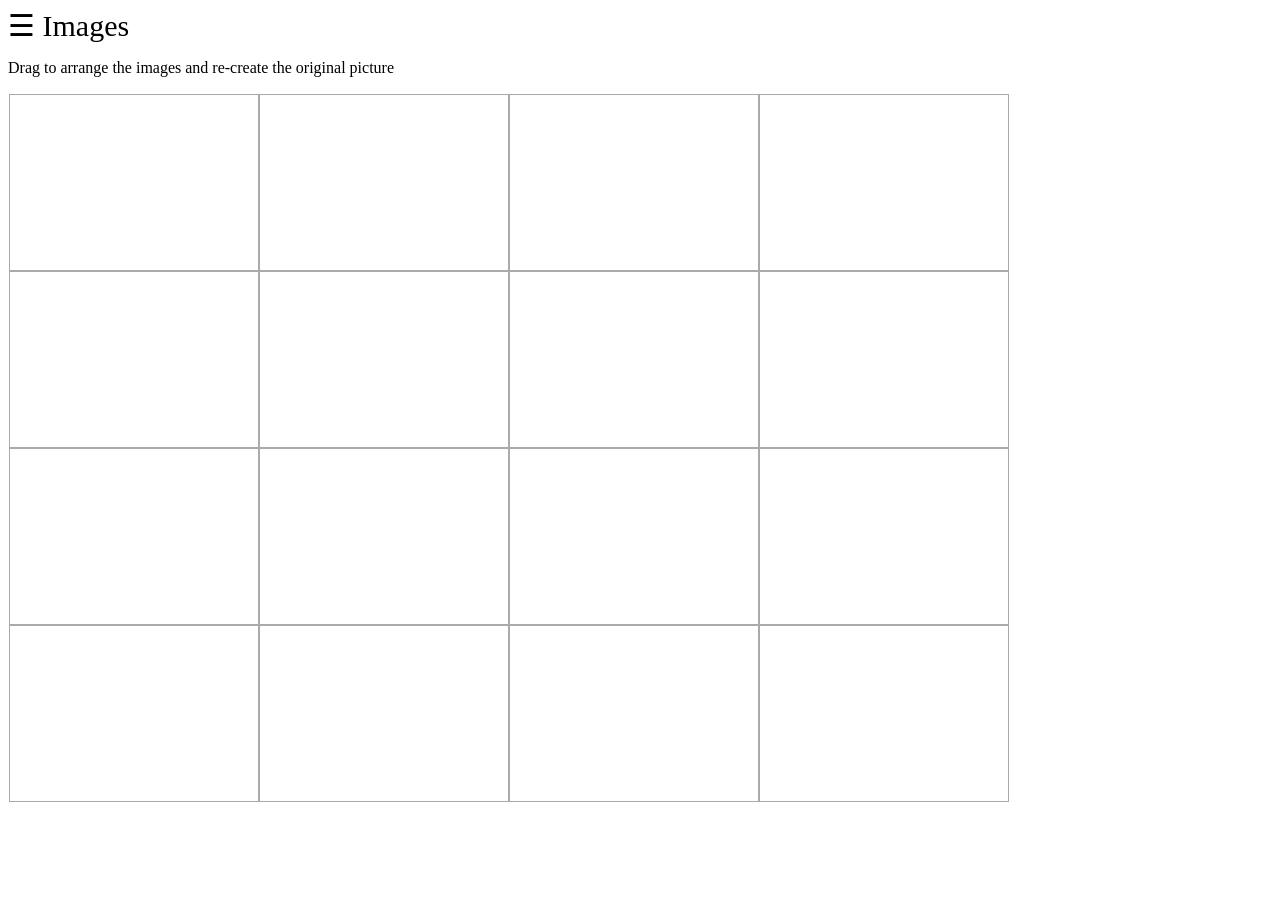
==== commit 54143e7c: "commit" ====
--- a/index.html
+++ b/index.html
@@ -8,8 +8,30 @@
 	<link rel="stylesheet" href="css/style.css">
   </head>
   <body>	
-	<div class="center" id="pageContainer">
-		<div id="avatarContainer">
+  
+  	<div id="mySidenav" class="sidenav">
+  		<a href="javascript:void(0)" class="closebtn" onclick="closeNav()">&times;</a>
+  		<img id="drag1" class="img" src="images/Picture1.png" draggable="true" ondragstart="drag(event)">
+		<img id="drag2" class="img" src="images/Picture2.png" draggable="true" ondragstart="drag(event)">
+		<img id="drag3" class="img" src="images/Picture3.png" draggable="true" ondragstart="drag(event)">
+		<img id="drag4" class="img" src="images/Picture4.png" draggable="true" ondragstart="drag(event)">
+		<img id="drag5" class="img" src="images/Picture5.png" draggable="true" ondragstart="drag(event)">
+		<img id="drag6" class="img" src="images/Picture6.png" draggable="true" ondragstart="drag(event)">
+		<img id="drag7" class="img" src="images/Picture7.png" draggable="true" ondragstart="drag(event)">
+		<img id="drag8" class="img" src="images/Picture8.png" draggable="true" ondragstart="drag(event)">
+		<img id="drag9" class="img" src="images/Picture9.png" draggable="true" ondragstart="drag(event)">
+		<img id="drag10" class="img" src="images/Picture10.png" draggable="true" ondragstart="drag(event)">
+		<img id="drag11" class="img" src="images/Picture11.png" draggable="true" ondragstart="drag(event)">
+		<img id="drag12" class="img" src="images/Picture12.png" draggable="true" ondragstart="drag(event)">
+		<img id="drag13" class="img" src="images/Picture13.png" draggable="true" ondragstart="drag(event)">
+		<img id="drag14" class="img" src="images/Picture14.png" draggable="true" ondragstart="drag(event)">
+		<img id="drag15" class="img" src="images/Picture15.png" draggable="true" ondragstart="drag(event)">
+		<img id="drag16" class="img" src="images/Picture16.png" draggable="true" ondragstart="drag(event)">
+	</div>
+	<span style="font-size:30px;cursor:pointer" onclick="openNav()">&#9776; Images</span>
+  
+	<div class="center" id="main">
+		<!--<div id="avatarContainer">
 			<img id="avatar" class="img" src="images/avatar_grey_small.png" alt="avatar"></img>
 			<br/><span id="avatarName"></span>
 		</div>
@@ -19,31 +41,15 @@
 			<form id="homePageForm">	
 				<label class="label paleGrey" for="pname">Your Name</label>
 				<input class="input" type="text" id="pname" placeholder="Enter your name"/>
-				<!--<div id="options">-->
+				<div id="options">
 				</div>
 				<button class="btn-primary" type="button" id="joinBtn">Join game</button>
 			</form>
-		</div>
+		</div>-->
 			
 		<p>Drag to arrange the images and re-create the original picture</p>
 		
 		<div id="boardContainer">
-			<img id="drag1" class="img" src="images/Picture1.png" draggable="true" ondragstart="drag(event)">
-			<img id="drag2" class="img" src="images/Picture2.png" draggable="true" ondragstart="drag(event)">
-			<img id="drag3" class="img" src="images/Picture3.png" draggable="true" ondragstart="drag(event)">
-			<img id="drag4" class="img" src="images/Picture4.png" draggable="true" ondragstart="drag(event)">
-			<img id="drag5" class="img" src="images/Picture5.png" draggable="true" ondragstart="drag(event)">
-			<img id="drag6" class="img" src="images/Picture6.png" draggable="true" ondragstart="drag(event)">
-			<img id="drag7" class="img" src="images/Picture7.png" draggable="true" ondragstart="drag(event)">
-			<img id="drag8" class="img" src="images/Picture8.png" draggable="true" ondragstart="drag(event)">
-			<img id="drag9" class="img" src="images/Picture9.png" draggable="true" ondragstart="drag(event)">
-			<img id="drag10" class="img" src="images/Picture10.png" draggable="true" ondragstart="drag(event)">
-			<img id="drag11" class="img" src="images/Picture11.png" draggable="true" ondragstart="drag(event)">
-			<img id="drag12" class="img" src="images/Picture12.png" draggable="true" ondragstart="drag(event)">
-			<img id="drag13" class="img" src="images/Picture13.png" draggable="true" ondragstart="drag(event)">
-			<img id="drag14" class="img" src="images/Picture14.png" draggable="true" ondragstart="drag(event)">
-			<img id="drag15" class="img" src="images/Picture15.png" draggable="true" ondragstart="drag(event)">
-			<img id="drag16" class="img" src="images/Picture16.png" draggable="true" ondragstart="drag(event)">
 			
 			<table>
 				<tbody>
--- a/css/style.css
+++ b/css/style.css
@@ -1,8 +1,48 @@
+.sidenav {
+    height: 100%;
+    width: 0;
+    position: fixed;
+    z-index: 1;
+    top: 0;
+    left: 0;
+    background-color: #111;
+    overflow-x: hidden;
+    transition: 0.5s;
+    padding-top: 60px;
+}
+
+.sidenav a {
+    padding: 8px 8px 8px 32px;
+    text-decoration: none;
+    font-size: 25px;
+    color: #818181;
+    display: block;
+    transition: 0.3s;
+}
+
+.sidenav a:hover {
+    color: #f1f1f1;
+}
+
+.sidenav .closebtn {
+    position: absolute;
+    top: 0;
+    right: 25px;
+    font-size: 36px;
+    margin-left: 50px;
+}
+
+@media screen and (max-height: 450px) {
+  .sidenav {padding-top: 15px;}
+  .sidenav a {font-size: 18px;}
+}
+
 .imgDiv {
 	width:246px;
 	height:173px;
 	padding:1px;
 	border:1px solid #aaaaaa;
+	margin : -2px;
 }
 
 .btn-primary {
